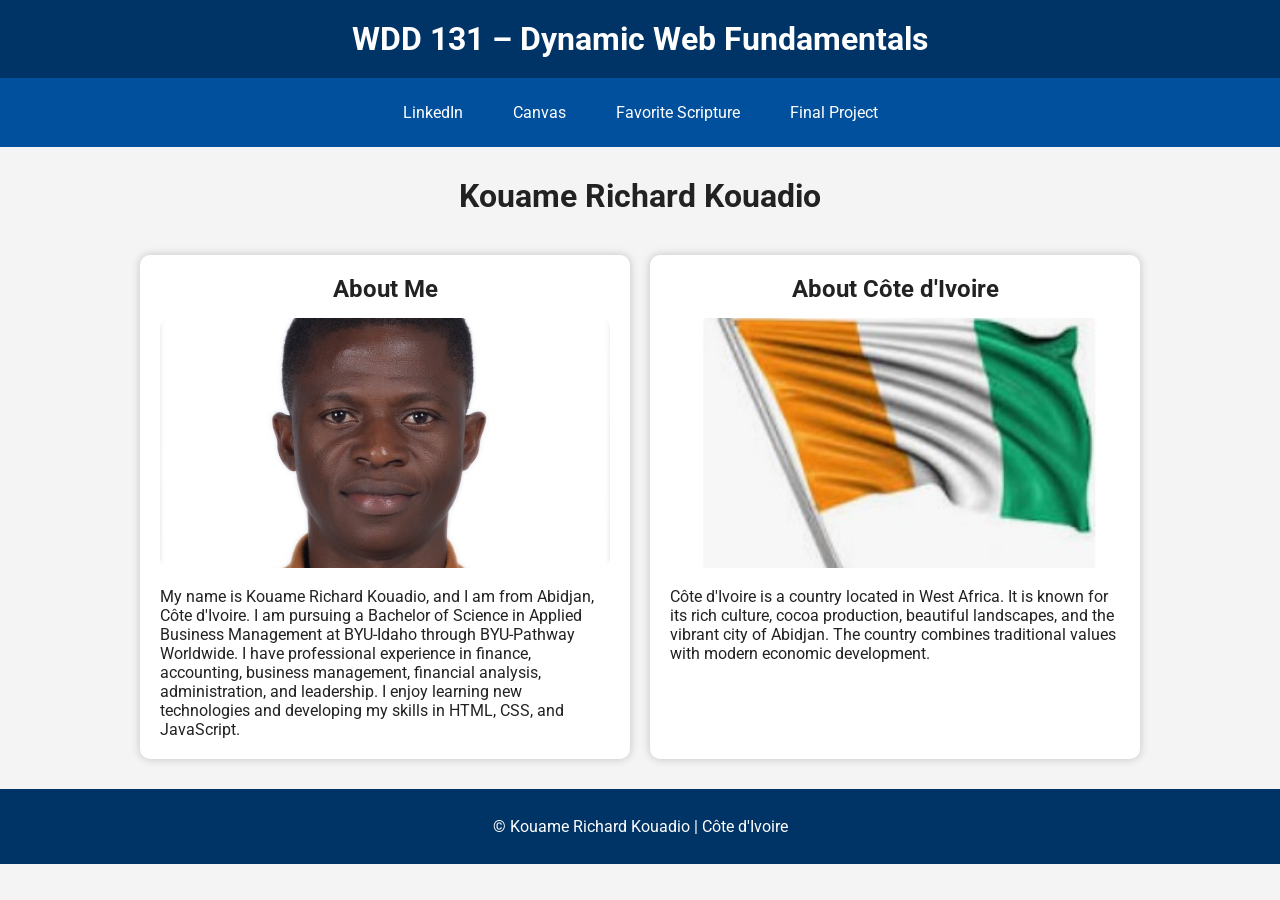
==== index.html @ 2d8038b1 "Add WDD 131 Week 1 home page" ====
<!DOCTYPE html>
<html lang="en">

<head>
    <meta charset="UTF-8">
    <meta name="viewport" content="width=device-width, initial-scale=1.0">

    <meta name="description"
        content="WDD 131 – Dynamic Web Fundamentals home page for Kouame Richard Kouadio featuring web development, business management, finance, and information about Côte d'Ivoire.">

    <meta name="author" content="Kouame Richard Kouadio">

    <title>WDD 131 – Dynamic Web Fundamentals – Kouame Richard Kouadio</title>

    <link rel="stylesheet" href="styles/base.css">

    <!-- Google Fonts -->
    <link rel="preconnect" href="https://fonts.googleapis.com">
    <link rel="preconnect" href="https://fonts.gstatic.com" crossorigin>
    <link href="https://fonts.googleapis.com/css2?family=Roboto:wght@400;500;700&display=swap" rel="stylesheet">

    <script src="scripts/getdates.js" defer></script>
</head>

<body>

    <header>

        <span id="course-title">
            WDD 131 – Dynamic Web Fundamentals
        </span>

        <nav>
            <a href="https://www.linkedin.com/" target="_blank">LinkedIn</a>

            <a href="https://byupw.instructure.com/" target="_blank">Canvas</a>

            <a href="https://www.churchofjesuschrist.org/study/scriptures/bofm/1-ne/3?lang=eng&id=p7#p7"
                target="_blank">
                Favorite Scripture
            </a>

            <a href="#">
                Final Project
            </a>
        </nav>

    </header>


    <main>

        <h1>Kouame Richard Kouadio</h1>


        <section class="card">

            <h2>About Me</h2>

            <img src="images/profile.jpg" alt="Photo of Kouame Richard Kouadio">

            <p>
                My name is Kouame Richard Kouadio, and I am from Abidjan, Côte d'Ivoire.
                I am pursuing a Bachelor of Science in Applied Business Management at
                BYU-Idaho through BYU-Pathway Worldwide. I have professional experience
                in finance, accounting, business management, financial analysis,
                administration, and leadership. I enjoy learning new technologies and
                developing my skills in HTML, CSS, and JavaScript.
            </p>

        </section>



        <section class="card">

            <h2>About Côte d'Ivoire</h2>

            <img src="images/cotedivoire.jpg" alt="Landscape of Côte d'Ivoire">

            <p>
                Côte d'Ivoire is a country located in West Africa. It is known for its
                rich culture, cocoa production, beautiful landscapes, and the vibrant
                city of Abidjan. The country combines traditional values with modern
                economic development.
            </p>

        </section>


    </main>



    <footer>

        <p>
            &copy;
            <span id="currentyear"></span>
            Kouame Richard Kouadio | Côte d'Ivoire
        </p>


        <p id="lastModified"></p>

    </footer>


</body>

</html>
---- styles/base.css ----
* {
    margin: 0;
    padding: 0;
    box-sizing: border-box;
}

body {
    font-family: 'Roboto', sans-serif;
    background: #f4f4f4;
    color: #222;
}

header {
    background: #003366;
    color: white;
}

#course-title {
    display: block;
    text-align: center;
    font-size: 2rem;
    font-weight: bold;
    padding: 20px;
}

nav {
    display: flex;
    justify-content: center;
    gap: 20px;
    background: #00509e;
    padding: 15px;
}

nav a {
    color: white;
    text-decoration: none;
    padding: 10px 15px;
    border-radius: 5px;
    transition: .3s;
}

nav a:hover {
    background: white;
    color: #00509e;
}

main {
    max-width: 1000px;
    margin: 30px auto;
    display: grid;
    grid-template-columns: 1fr 1fr;
    gap: 20px;
}

main h1 {
    grid-column: 1/3;
    text-align: center;
    margin-bottom: 20px;
}

.card {
    background: white;
    border-radius: 10px;
    box-shadow: 0 0 10px rgba(0, 0, 0, .2);
    padding: 20px;
}

.card h2 {
    text-align: center;
    margin-bottom: 15px;
}

.card img {
    width: 100%;
    max-height: 250px;
    object-fit: cover;
    border-radius: 10px;
    margin-bottom: 15px;
}

footer {
    background: #003366;
    color: white;
    text-align: center;
    padding: 20px;
}

footer p {
    margin: 8px;
}

@media (max-width:768px) {

    main {
        grid-template-columns: 1fr;
    }

    main h1 {
        grid-column: 1;
    }

    nav {
        flex-direction: column;
        align-items: center;
    }

}
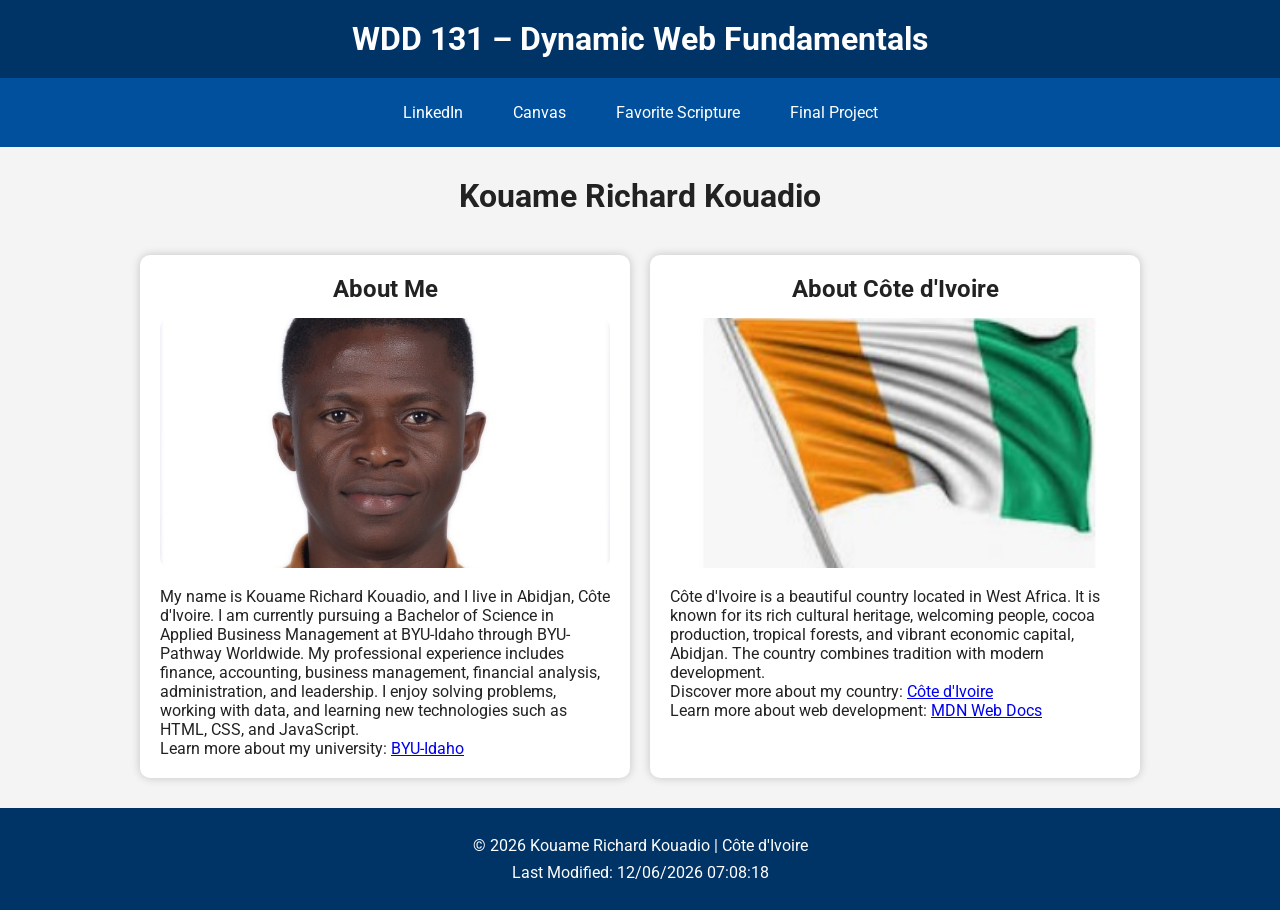
==== commit c072fc3c: "Update home page content and links" ====
--- a/index.html
+++ b/index.html
@@ -5,19 +5,19 @@
     <meta charset="UTF-8">
     <meta name="viewport" content="width=device-width, initial-scale=1.0">
 
+    <title>WDD 131 – Dynamic Web Fundamentals – Kouame Richard Kouadio</title>
+
     <meta name="description"
-        content="WDD 131 – Dynamic Web Fundamentals home page for Kouame Richard Kouadio featuring web development, business management, finance, and information about Côte d'Ivoire.">
+        content="WDD 131 Dynamic Web Fundamentals home page for Kouame Richard Kouadio featuring web development, business, finance, and Côte d'Ivoire.">
 
     <meta name="author" content="Kouame Richard Kouadio">
 
-    <title>WDD 131 – Dynamic Web Fundamentals – Kouame Richard Kouadio</title>
+    <link rel="preconnect" href="https://fonts.googleapis.com">
+    <link rel="preconnect" href="https://fonts.gstatic.com" crossorigin>
+
+    <link href="https://fonts.googleapis.com/css2?family=Roboto:wght@400;500;700&display=swap" rel="stylesheet">
 
     <link rel="stylesheet" href="styles/base.css">
-
-    <!-- Google Fonts -->
-    <link rel="preconnect" href="https://fonts.googleapis.com">
-    <link rel="preconnect" href="https://fonts.gstatic.com" crossorigin>
-    <link href="https://fonts.googleapis.com/css2?family=Roboto:wght@400;500;700&display=swap" rel="stylesheet">
 
     <script src="scripts/getdates.js" defer></script>
 </head>
@@ -25,7 +25,6 @@
 <body>
 
     <header>
-
         <span id="course-title">
             WDD 131 – Dynamic Web Fundamentals
         </span>
@@ -40,32 +39,42 @@
                 Favorite Scripture
             </a>
 
-            <a href="#">
+            <a href="#" target="_blank">
                 Final Project
             </a>
         </nav>
-
     </header>
 
 
     <main>
 
-        <h1>Kouame Richard Kouadio</h1>
+        <h1>
+            Kouame Richard Kouadio
+        </h1>
 
 
         <section class="card">
 
-            <h2>About Me</h2>
+            <h2>
+                About Me
+            </h2>
 
             <img src="images/profile.jpg" alt="Photo of Kouame Richard Kouadio">
 
             <p>
-                My name is Kouame Richard Kouadio, and I am from Abidjan, Côte d'Ivoire.
-                I am pursuing a Bachelor of Science in Applied Business Management at
-                BYU-Idaho through BYU-Pathway Worldwide. I have professional experience
-                in finance, accounting, business management, financial analysis,
-                administration, and leadership. I enjoy learning new technologies and
-                developing my skills in HTML, CSS, and JavaScript.
+                My name is Kouame Richard Kouadio, and I live in Abidjan, Côte d'Ivoire.
+                I am currently pursuing a Bachelor of Science in Applied Business Management
+                at BYU-Idaho through BYU-Pathway Worldwide. My professional experience
+                includes finance, accounting, business management, financial analysis,
+                administration, and leadership. I enjoy solving problems, working with data,
+                and learning new technologies such as HTML, CSS, and JavaScript.
+            </p>
+
+            <p>
+                Learn more about my university:
+                <a href="https://www.byui.edu/" target="_blank">
+                    BYU-Idaho
+                </a>
             </p>
 
         </section>
@@ -74,15 +83,31 @@
 
         <section class="card">
 
-            <h2>About Côte d'Ivoire</h2>
+            <h2>
+                About Côte d'Ivoire
+            </h2>
 
             <img src="images/cotedivoire.jpg" alt="Landscape of Côte d'Ivoire">
 
             <p>
-                Côte d'Ivoire is a country located in West Africa. It is known for its
-                rich culture, cocoa production, beautiful landscapes, and the vibrant
-                city of Abidjan. The country combines traditional values with modern
-                economic development.
+                Côte d'Ivoire is a beautiful country located in West Africa.
+                It is known for its rich cultural heritage, welcoming people,
+                cocoa production, tropical forests, and vibrant economic capital,
+                Abidjan. The country combines tradition with modern development.
+            </p>
+
+            <p>
+                Discover more about my country:
+                <a href="https://www.britannica.com/place/Cote-dIvoire" target="_blank">
+                    Côte d'Ivoire
+                </a>
+            </p>
+
+            <p>
+                Learn more about web development:
+                <a href="https://developer.mozilla.org/" target="_blank">
+                    MDN Web Docs
+                </a>
             </p>
 
         </section>
@@ -91,15 +116,13 @@
     </main>
 
 
-
     <footer>
 
         <p>
-            &copy;
-            <span id="currentyear"></span>
-            Kouame Richard Kouadio | Côte d'Ivoire
+            © <span id="currentyear"></span>
+            Kouame Richard Kouadio |
+            Côte d'Ivoire
         </p>
-
 
         <p id="lastModified"></p>
 
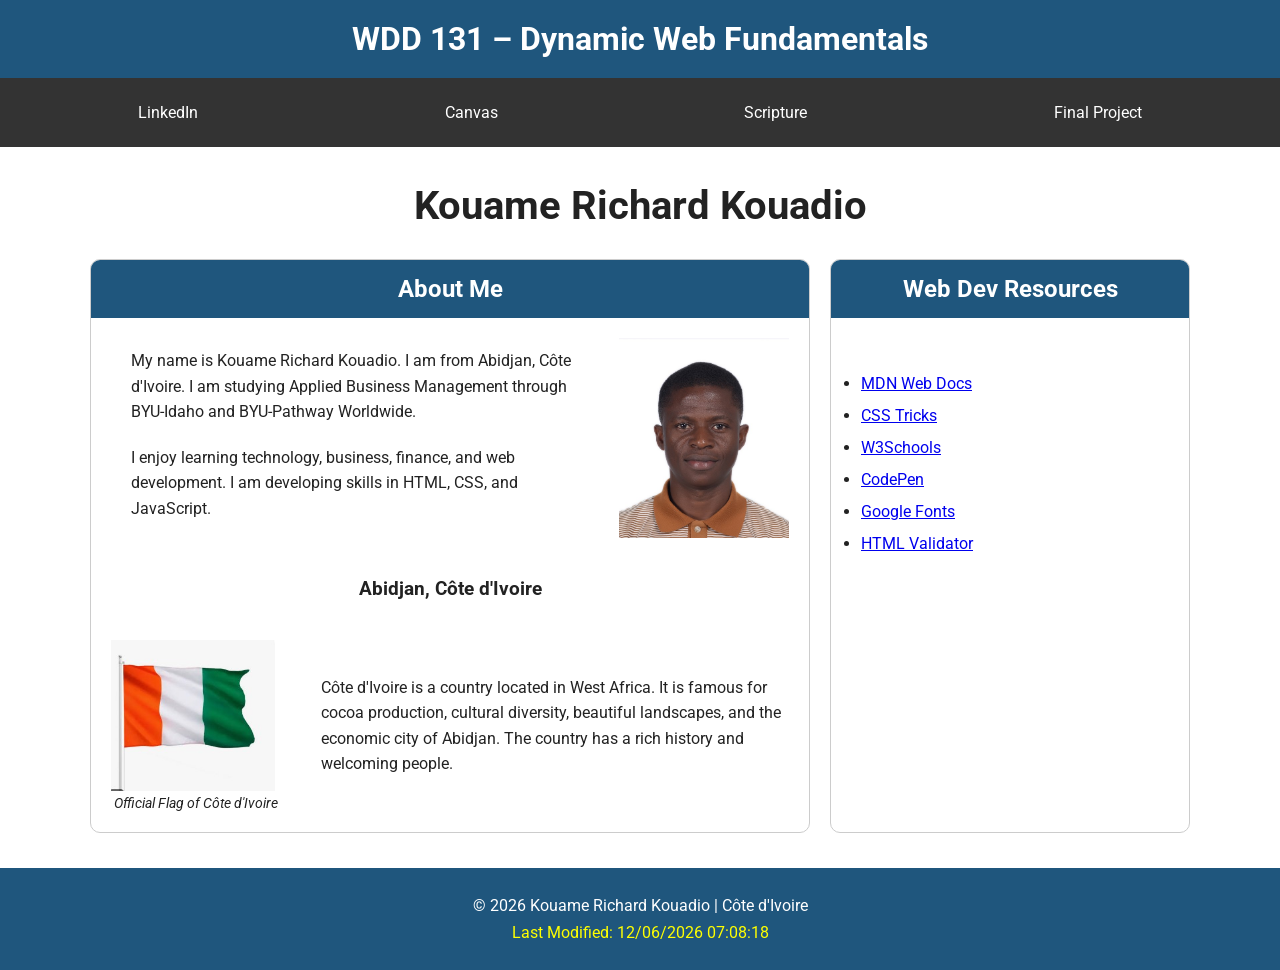
==== commit 1c1b0762: "Finished Home Page" ====
--- a/index.html
+++ b/index.html
@@ -5,10 +5,12 @@
     <meta charset="UTF-8">
     <meta name="viewport" content="width=device-width, initial-scale=1.0">
 
-    <title>WDD 131 – Dynamic Web Fundamentals – Kouame Richard Kouadio</title>
+    <title>
+        WDD 131 – Dynamic Web Fundamentals – Kouame Richard Kouadio
+    </title>
 
     <meta name="description"
-        content="WDD 131 Dynamic Web Fundamentals home page for Kouame Richard Kouadio featuring web development, business, finance, and Côte d'Ivoire.">
+        content="WDD 131 Dynamic Web Fundamentals home page for Kouame Richard Kouadio. Learn about web development, Côte d'Ivoire, and my background.">
 
     <meta name="author" content="Kouame Richard Kouadio">
 
@@ -20,30 +22,41 @@
     <link rel="stylesheet" href="styles/base.css">
 
     <script src="scripts/getdates.js" defer></script>
+
 </head>
 
+
 <body>
 
     <header>
+
         <span id="course-title">
             WDD 131 – Dynamic Web Fundamentals
         </span>
 
+
         <nav>
-            <a href="https://www.linkedin.com/" target="_blank">LinkedIn</a>
-
-            <a href="https://byupw.instructure.com/" target="_blank">Canvas</a>
-
-            <a href="https://www.churchofjesuschrist.org/study/scriptures/bofm/1-ne/3?lang=eng&id=p7#p7"
-                target="_blank">
-                Favorite Scripture
+
+            <a href="https://www.linkedin.com/" target="_blank" rel="noopener">
+                LinkedIn
+            </a>
+
+            <a href="https://byupw.instructure.com/" target="_blank" rel="noopener">
+                Canvas
+            </a>
+
+            <a href="https://www.churchofjesuschrist.org/study/scriptures" target="_blank" rel="noopener">
+                Scripture
             </a>
 
             <a href="#" target="_blank">
                 Final Project
             </a>
+
         </nav>
+
     </header>
+
 
 
     <main>
@@ -53,67 +66,140 @@
         </h1>
 
 
-        <section class="card">
-
-            <h2>
-                About Me
-            </h2>
-
-            <img src="images/profile.jpg" alt="Photo of Kouame Richard Kouadio">
-
-            <p>
-                My name is Kouame Richard Kouadio, and I live in Abidjan, Côte d'Ivoire.
-                I am currently pursuing a Bachelor of Science in Applied Business Management
-                at BYU-Idaho through BYU-Pathway Worldwide. My professional experience
-                includes finance, accounting, business management, financial analysis,
-                administration, and leadership. I enjoy solving problems, working with data,
-                and learning new technologies such as HTML, CSS, and JavaScript.
-            </p>
-
-            <p>
-                Learn more about my university:
-                <a href="https://www.byui.edu/" target="_blank">
-                    BYU-Idaho
-                </a>
-            </p>
-
-        </section>
-
-
-
-        <section class="card">
-
-            <h2>
-                About Côte d'Ivoire
-            </h2>
-
-            <img src="images/cotedivoire.jpg" alt="Landscape of Côte d'Ivoire">
-
-            <p>
-                Côte d'Ivoire is a beautiful country located in West Africa.
-                It is known for its rich cultural heritage, welcoming people,
-                cocoa production, tropical forests, and vibrant economic capital,
-                Abidjan. The country combines tradition with modern development.
-            </p>
-
-            <p>
-                Discover more about my country:
-                <a href="https://www.britannica.com/place/Cote-dIvoire" target="_blank">
-                    Côte d'Ivoire
-                </a>
-            </p>
-
-            <p>
-                Learn more about web development:
-                <a href="https://developer.mozilla.org/" target="_blank">
-                    MDN Web Docs
-                </a>
-            </p>
-
-        </section>
+        <div class="cards">
+
+
+            <section class="card">
+
+                <h2>
+                    About Me
+                </h2>
+
+
+                <div class="about">
+
+                    <div>
+
+                        <p>
+                            My name is Kouame Richard Kouadio. I am from Abidjan,
+                            Côte d'Ivoire. I am studying Applied Business Management
+                            through BYU-Idaho and BYU-Pathway Worldwide.
+                        </p>
+
+                        <p>
+                            I enjoy learning technology, business, finance,
+                            and web development. I am developing skills in HTML,
+                            CSS, and JavaScript.
+                        </p>
+
+                    </div>
+
+
+                    <img src="images/profile.jpg" alt="Photo of Kouame Richard Kouadio">
+
+                </div>
+
+
+
+                <h3>
+                    Abidjan, Côte d'Ivoire
+                </h3>
+
+
+
+                <div class="country">
+
+                    <figure>
+
+                        <img src="images/cote-divoire-flag.jpg" alt="Flag of Côte d'Ivoire">
+
+                        <figcaption>
+                            Official Flag of Côte d'Ivoire
+                        </figcaption>
+
+                    </figure>
+
+
+                    <p>
+                        Côte d'Ivoire is a country located in West Africa.
+                        It is famous for cocoa production, cultural diversity,
+                        beautiful landscapes, and the economic city of Abidjan.
+                        The country has a rich history and welcoming people.
+                    </p>
+
+
+                </div>
+
+
+            </section>
+
+
+
+
+
+            <section class="card resources">
+
+                <h2>
+                    Web Dev Resources
+                </h2>
+
+
+                <ul>
+
+                    <li>
+                        <a href="https://developer.mozilla.org/" target="_blank">
+                            MDN Web Docs
+                        </a>
+                    </li>
+
+
+                    <li>
+                        <a href="https://css-tricks.com/" target="_blank">
+                            CSS Tricks
+                        </a>
+                    </li>
+
+
+                    <li>
+                        <a href="https://www.w3schools.com/" target="_blank">
+                            W3Schools
+                        </a>
+                    </li>
+
+
+                    <li>
+                        <a href="https://codepen.io/" target="_blank">
+                            CodePen
+                        </a>
+                    </li>
+
+
+                    <li>
+                        <a href="https://fonts.google.com/" target="_blank">
+                            Google Fonts
+                        </a>
+                    </li>
+
+
+                    <li>
+                        <a href="https://validator.w3.org/" target="_blank">
+                            HTML Validator
+                        </a>
+                    </li>
+
+
+                </ul>
+
+
+            </section>
+
+
+        </div>
 
 
     </main>
+
+
 
 
     <footer>
@@ -124,11 +210,14 @@
             Côte d'Ivoire
         </p>
 
+
         <p id="lastModified"></p>
 
+
     </footer>
 
 
+
 </body>
 
 </html>
--- a/styles/base.css
+++ b/styles/base.css
@@ -4,104 +4,258 @@
     box-sizing: border-box;
 }
 
+
 body {
-    font-family: 'Roboto', sans-serif;
-    background: #f4f4f4;
+
+    font-family: "Roboto", sans-serif;
+    background: #ffffff;
     color: #222;
-}
+
+}
+
 
 header {
-    background: #003366;
-    color: white;
-}
+
+    max-width: 1320px;
+    margin: auto;
+    background: #1f567d;
+    color: white;
+
+}
+
+
 
 #course-title {
+
     display: block;
     text-align: center;
     font-size: 2rem;
-    font-weight: bold;
-    padding: 20px;
-}
+    padding: 20px;
+    font-weight: 700;
+
+}
+
+
 
 nav {
+
     display: flex;
-    justify-content: center;
-    gap: 20px;
-    background: #00509e;
+    justify-content: space-around;
+    background: #333;
     padding: 15px;
-}
+
+}
+
+
 
 nav a {
+
     color: white;
     text-decoration: none;
-    padding: 10px 15px;
+    padding: 10px 20px;
     border-radius: 5px;
     transition: .3s;
-}
+
+}
+
+
 
 nav a:hover {
+
     background: white;
-    color: #00509e;
-}
+    color: #333;
+
+}
+
+
+
 
 main {
-    max-width: 1000px;
-    margin: 30px auto;
+
+    max-width: 1100px;
+    margin: 35px auto;
+
+}
+
+
+
+h1 {
+
+    text-align: center;
+    font-size: 2.5rem;
+    margin-bottom: 30px;
+
+}
+
+
+
+.cards {
+
     display: grid;
-    grid-template-columns: 1fr 1fr;
+    grid-template-columns: 2fr 1fr;
     gap: 20px;
-}
-
-main h1 {
-    grid-column: 1/3;
-    text-align: center;
-    margin-bottom: 20px;
-}
+
+}
+
+
 
 .card {
-    background: white;
+
+    border: 1px solid #ccc;
     border-radius: 10px;
-    box-shadow: 0 0 10px rgba(0, 0, 0, .2);
-    padding: 20px;
-}
+    overflow: hidden;
+
+}
+
+
 
 .card h2 {
-    text-align: center;
-    margin-bottom: 15px;
-}
-
-.card img {
-    width: 100%;
-    max-height: 250px;
+
+    background: #1f567d;
+    color: white;
+    text-align: center;
+    padding: 15px;
+
+}
+
+
+
+.about {
+
+    display: flex;
+    gap: 20px;
+    padding: 20px;
+
+}
+
+
+
+.about img {
+
+    width: 170px;
+    height: 200px;
     object-fit: cover;
-    border-radius: 10px;
-    margin-bottom: 15px;
-}
+
+}
+
+
+
+.card p {
+
+    line-height: 1.6;
+    padding: 10px 20px;
+
+}
+
+
+
+h3 {
+
+    text-align: center;
+    margin: 20px;
+
+}
+
+
+
+.country {
+
+    display: flex;
+    align-items: center;
+
+}
+
+
+
+figure {
+
+    text-align: center;
+    padding: 20px;
+
+}
+
+
+
+figure img {
+
+    width: 170px;
+
+}
+
+
+
+figcaption {
+
+    font-style: italic;
+    font-size: .9rem;
+
+}
+
+
+
+.resources ul {
+
+    margin: 50px 30px;
+    line-height: 2;
+
+}
+
+
 
 footer {
-    background: #003366;
-    color: white;
-    text-align: center;
-    padding: 20px;
-}
+
+    max-width: 1320px;
+    margin: auto;
+    background: #1f567d;
+    color: white;
+    text-align: center;
+    padding: 20px;
+
+}
+
+
 
 footer p {
+
     margin: 8px;
-}
-
-@media (max-width:768px) {
-
-    main {
+
+}
+
+
+
+#lastModified {
+
+    color: #ffff00;
+
+}
+
+
+
+
+@media(max-width:800px) {
+
+
+    .cards {
+
         grid-template-columns: 1fr;
+
     }
 
-    main h1 {
-        grid-column: 1;
+
+    .about,
+    .country {
+
+        flex-direction: column;
+
     }
 
+
     nav {
+
         flex-direction: column;
-        align-items: center;
+        text-align: center;
+
     }
 
+
 }
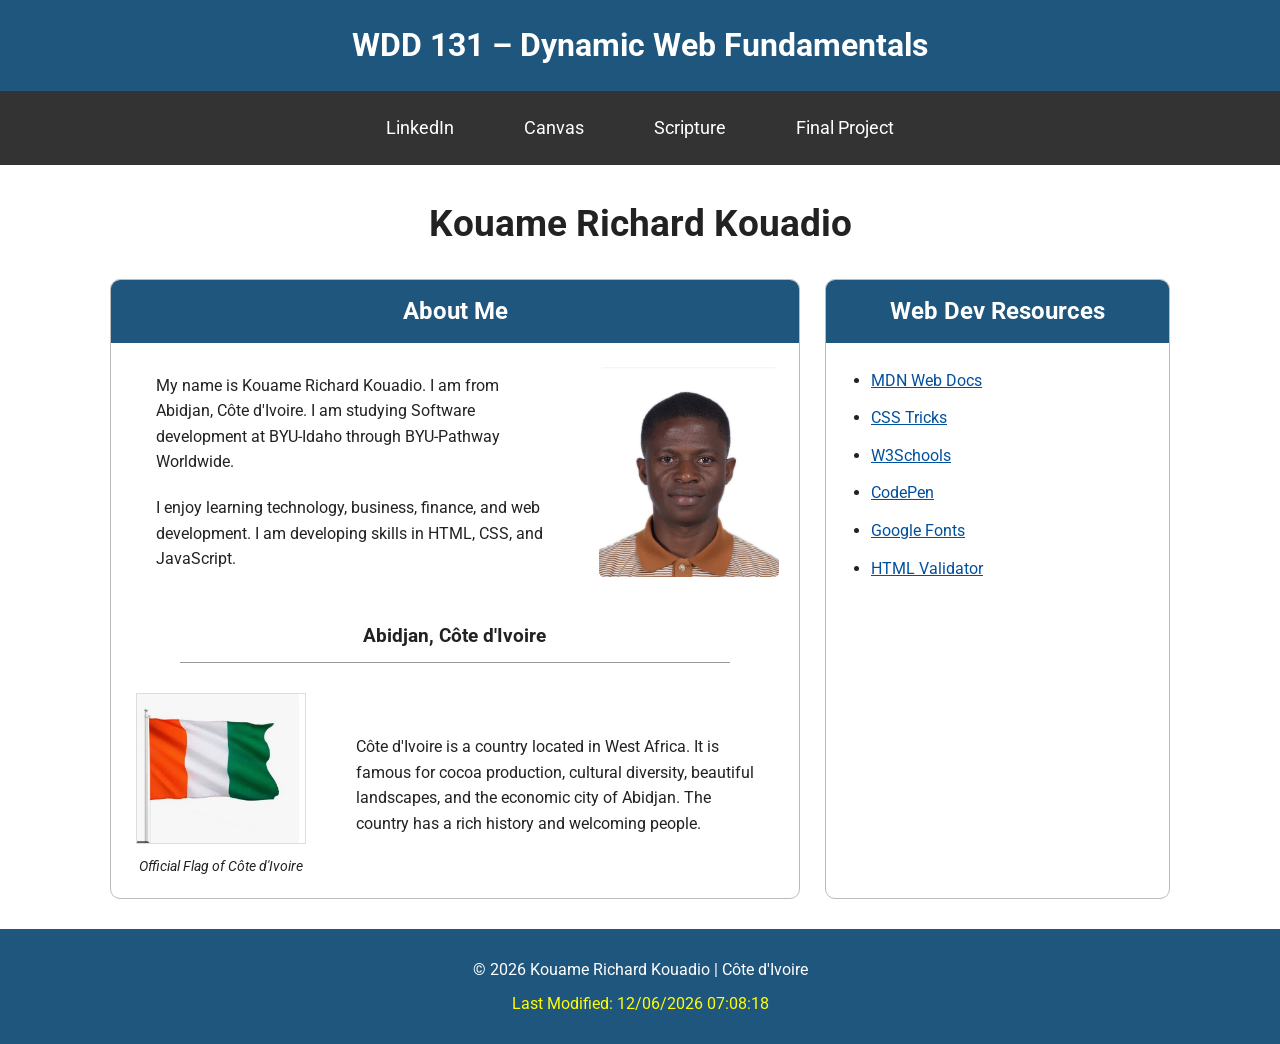
==== commit 9dd6a65c: "Finished Home Page" ====
--- a/index.html
+++ b/index.html
@@ -82,8 +82,8 @@
 
                         <p>
                             My name is Kouame Richard Kouadio. I am from Abidjan,
-                            Côte d'Ivoire. I am studying Applied Business Management
-                            through BYU-Idaho and BYU-Pathway Worldwide.
+                            Côte d'Ivoire. I am studying Software development at BYU-Idaho
+                            through BYU-Pathway Worldwide.
                         </p>
 
                         <p>
--- a/styles/base.css
+++ b/styles/base.css
@@ -6,256 +6,241 @@
 
 
 body {
-
-    font-family: "Roboto", sans-serif;
-    background: #ffffff;
+    font-family: "Roboto", Arial, sans-serif;
+    background: white;
     color: #222;
-
-}
-
+    line-height: 1.6;
+}
+
+
+/* HEADER */
 
 header {
-
-    max-width: 1320px;
-    margin: auto;
-    background: #1f567d;
-    color: white;
-
-}
-
+    background-color: #1f567d;
+    color: white;
+}
 
 
 #course-title {
-
     display: block;
     text-align: center;
     font-size: 2rem;
+    font-weight: 700;
     padding: 20px;
-    font-weight: 700;
-
-}
-
-
+}
+
+
+
+/* NAVIGATION */
 
 nav {
-
     display: flex;
-    justify-content: space-around;
-    background: #333;
+    justify-content: center;
+    gap: 40px;
+    background-color: #333;
     padding: 15px;
-
-}
-
+}
 
 
 nav a {
-
     color: white;
     text-decoration: none;
-    padding: 10px 20px;
+    font-size: 1.1rem;
+    padding: 8px 15px;
     border-radius: 5px;
-    transition: .3s;
-
-}
-
+    transition: 0.3s;
+}
 
 
 nav a:hover {
-
-    background: white;
+    background-color: white;
     color: #333;
-
-}
-
-
-
+}
+
+
+
+/* MAIN CONTENT */
 
 main {
-
     max-width: 1100px;
-    margin: 35px auto;
-
-}
-
+    margin: 30px auto;
+    padding: 0 20px;
+}
 
 
 h1 {
-
-    text-align: center;
-    font-size: 2.5rem;
-    margin-bottom: 30px;
-
-}
-
+    text-align: center;
+    font-size: 2.3rem;
+    margin-bottom: 25px;
+}
 
 
 .cards {
-
     display: grid;
     grid-template-columns: 2fr 1fr;
-    gap: 20px;
-
-}
-
-
+    gap: 25px;
+}
+
+
+
+/* CARDS */
 
 .card {
-
-    border: 1px solid #ccc;
+    border: 1px solid #bbb;
     border-radius: 10px;
     overflow: hidden;
-
-}
-
+    background-color: white;
+}
 
 
 .card h2 {
-
-    background: #1f567d;
-    color: white;
-    text-align: center;
-    padding: 15px;
-
-}
-
-
+    background-color: #1f567d;
+    color: white;
+    text-align: center;
+    padding: 12px;
+    font-size: 1.5rem;
+}
+
+
+.card p {
+    padding: 10px 25px;
+}
+
+
+
+/* ABOUT ME SECTION */
 
 .about {
-
     display: flex;
+    align-items: center;
     gap: 20px;
     padding: 20px;
-
-}
-
+}
 
 
 .about img {
-
-    width: 170px;
-    height: 200px;
+    width: 180px;
+    height: 210px;
     object-fit: cover;
-
-}
-
-
-
-.card p {
-
-    line-height: 1.6;
-    padding: 10px 20px;
-
-}
-
-
-
-h3 {
-
-    text-align: center;
-    margin: 20px;
-
-}
-
-
+    border-radius: 5px;
+}
+
+
+
+/* COUNTRY TITLE */
+
+.card h3 {
+    text-align: center;
+    margin: 20px auto;
+    padding-bottom: 10px;
+    width: 80%;
+    border-bottom: 1px solid #999;
+}
+
+
+
+/* COUNTRY SECTION */
 
 .country {
-
     display: flex;
     align-items: center;
-
-}
-
+    gap: 20px;
+    padding: 10px 20px 20px;
+}
 
 
 figure {
-
+    text-align: center;
+    min-width: 180px;
+}
+
+
+figure img {
+    width: 170px;
+    border: 1px solid #ddd;
+}
+
+
+figcaption {
+    font-size: 0.85rem;
+    font-style: italic;
+    margin-top: 5px;
+}
+
+
+
+/* WEB DEV RESOURCES */
+
+.resources ul {
+    padding: 25px 45px;
+}
+
+
+.resources li {
+    margin-bottom: 12px;
+}
+
+
+.resources a {
+    color: #00509e;
+    text-decoration: underline;
+}
+
+
+.resources a:hover {
+    color: #1f567d;
+}
+
+
+
+/* FOOTER */
+
+footer {
+    background-color: #1f567d;
+    color: white;
     text-align: center;
     padding: 20px;
-
-}
-
-
-
-figure img {
-
-    width: 170px;
-
-}
-
-
-
-figcaption {
-
-    font-style: italic;
-    font-size: .9rem;
-
-}
-
-
-
-.resources ul {
-
-    margin: 50px 30px;
-    line-height: 2;
-
-}
-
-
-
-footer {
-
-    max-width: 1320px;
-    margin: auto;
-    background: #1f567d;
-    color: white;
-    text-align: center;
-    padding: 20px;
-
-}
-
+    margin-top: 30px;
+}
 
 
 footer p {
-
     margin: 8px;
-
-}
-
+}
 
 
 #lastModified {
-
-    color: #ffff00;
-
-}
-
-
-
-
-@media(max-width:800px) {
+    color: yellow;
+}
+
+
+
+/* MOBILE DESIGN */
+
+@media screen and (max-width: 800px) {
+
+
+    nav {
+        flex-direction: column;
+        align-items: center;
+        gap: 10px;
+    }
 
 
     .cards {
-
         grid-template-columns: 1fr;
-
     }
 
 
     .about,
     .country {
-
-        flex-direction: column;
-
-    }
-
-
-    nav {
-
         flex-direction: column;
         text-align: center;
-
-    }
-
+    }
+
+
+    .about img {
+        width: 200px;
+    }
 
 }
